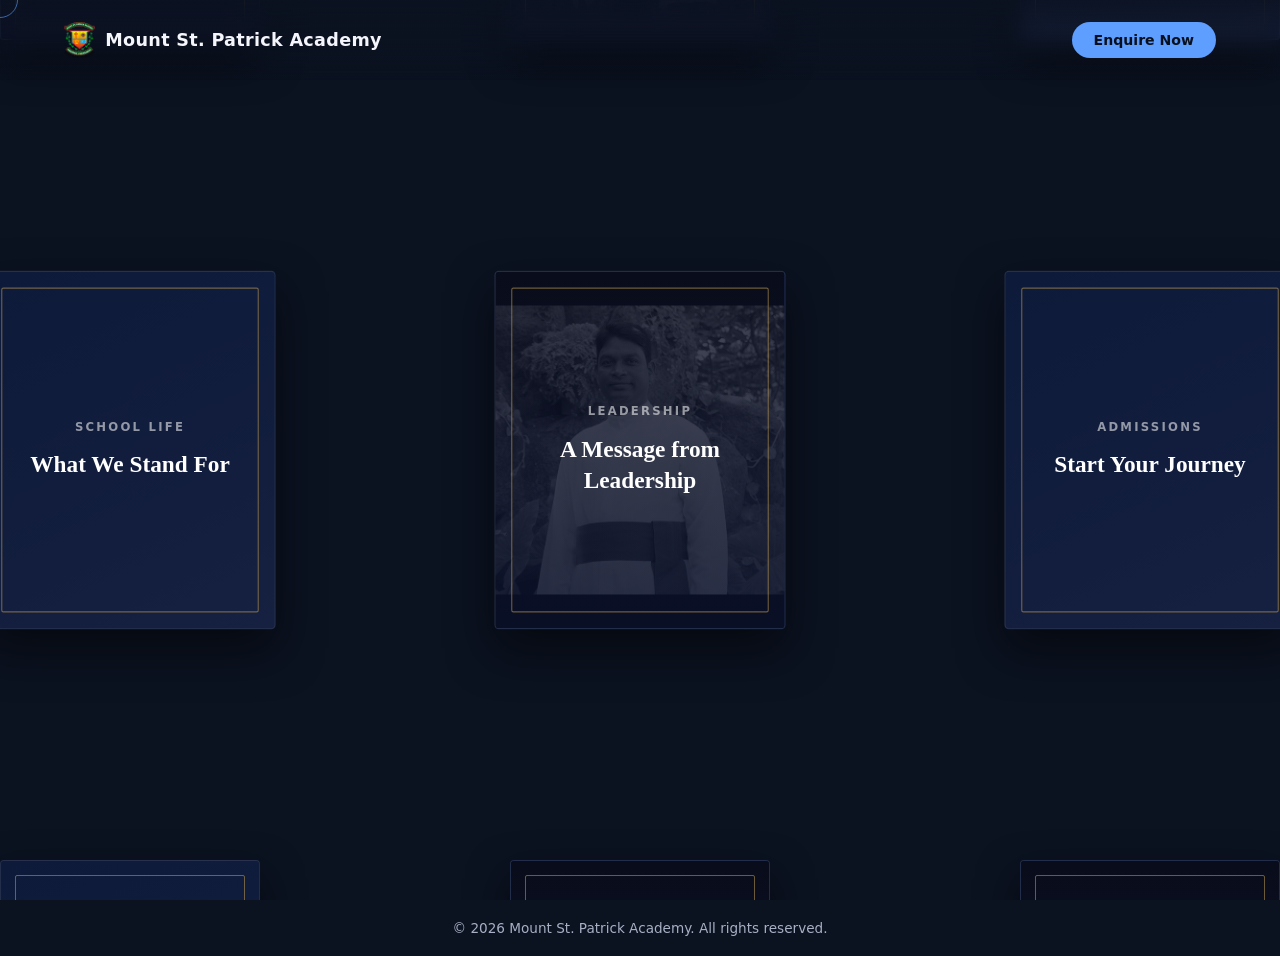
==== index.html @ 899688bb "cursor from open source" ====
<!DOCTYPE html>
<html lang="en">
<head>
<meta charset="UTF-8">
<meta name="viewport" content="width=device-width, initial-scale=1, viewport-fit=cover">
<title>Mount St. Patrick Academy</title>
<style>
  :root{
    --bg:#0b1220;
    --bg-2:#0f1830;
    --accent:#5e9eff;
    --accent-2:#8b7bff;
    --text:#f4f6fb;
    --muted:#a7b0c4;
    --card:#101a33;
  }
  *{box-sizing:border-box; margin:0; padding:0;}
  html{scroll-behavior:smooth;}
  body{
    background:var(--bg);
    color:var(--text);
    font-family:'Segoe UI',system-ui,-apple-system,sans-serif;
    overflow-x:hidden;
    cursor:none;
  }
  a{color:inherit; text-decoration:none;}

  /* ---------- custom cursor ---------- */
  .cursor-dot, .cursor-ring{
    position:fixed; top:0; left:0; pointer-events:none; z-index:9999;
    border-radius:50%; transform:translate(-50%,-50%);
  }
  
  .cursor-ring{
    width:36px; height:36px; border:1.5px solid rgba(94,158,255,.6);
    transition:width .2s ease,height .2s ease,transform .15s ease, border-color .2s ease;
  }
  .cursor-ring.hover{width:64px; height:64px; border-color:var(--accent-2); background:rgba(139,123,255,.08);}
  @media (hover:none){ .cursor-dot,.cursor-ring{display:none;} body{cursor:auto;} }

  /* ---------- nav ---------- */
  header{
    position:fixed; top:0; left:0; right:0; z-index:100;
    display:flex; align-items:center; justify-content:space-between;
    padding:22px 5%; backdrop-filter:blur(10px);
    background:linear-gradient(to bottom, rgba(11,18,32,.85), transparent);
    transition:padding .3s ease, background .3s ease;
  }
  header.scrolled{ padding:12px 5%; background:rgba(11,18,32,.9); }
  .logo{display:flex; align-items:center; gap:10px; font-weight:700; font-size:1.1rem; letter-spacing:.3px;}
  .logo img{height:36px;}
  nav ul{display:flex; gap:34px; list-style:none;}
  nav a{font-size:.92rem; color:var(--muted); position:relative; padding:4px 0;}
  nav a::after{
    content:''; position:absolute; left:0; bottom:-2px; height:1px; width:0;
    background:var(--accent); transition:width .3s ease;
  }
  nav a:hover{color:var(--text);}
  nav a:hover::after{width:100%;}
  .nav-cta{
    background:var(--accent); color:#08101f; padding:10px 22px; border-radius:999px;
    font-weight:600; font-size:.88rem; transition:transform .25s ease, box-shadow .25s ease;
  }
  .nav-cta:hover{ transform:translateY(-2px); box-shadow:0 8px 24px rgba(94,158,255,.35);}

  /* ---------- flat card playground ---------- */
  .globe-stage{
    position:relative; width:100vw; height:100vh;
    cursor:none; -webkit-user-select:none; user-select:none;
    background:var(--bg); overflow:hidden;
  }
  .playground{
    position:absolute; top:50%; left:50%; will-change:transform;
    transform:translate(-50%,-50%) scale(1);
    transition:transform .4s cubic-bezier(.2,.8,.2,1);
  }
  .playground.zoomed{
    transition:transform .35s cubic-bezier(.2,.8,.2,1);
  }
  .playground.panning{
    transition:none;
  }

  /* ---- Westbourne-style cards ---- */
  .pg-card{
    position:absolute; width:260px; height:320px; border-radius:4px; overflow:hidden;
    background:#0f1b3a;
    border:1px solid rgba(255,255,255,.08);
    box-shadow:0 18px 40px rgba(0,0,0,.5);
    transition:transform .35s cubic-bezier(.2,.8,.2,1), box-shadow .35s ease;
    display:flex; flex-direction:column; justify-content:center; align-items:center;
    text-align:center; padding:28px;
    box-sizing:border-box;
  }
  /* gold inset border on all cards — the Westbourne signature */
  .pg-card::before{
    content:''; position:absolute; inset:14px;
    border:1px solid rgba(191,155,80,.55); border-radius:2px;
    pointer-events:none; z-index:2;
    transition:border-color .35s ease;
  }
  .pg-card:hover{
    transform:translateY(-6px) scale(1.025);
    box-shadow:0 32px 64px rgba(0,0,0,.65); z-index:5;
  }
  .pg-card:hover::before{ border-color:rgba(191,155,80,.9); }
  /* image cards: image fills the card, dark overlay keeps text legible */
  .pg-card img{
    position:absolute; inset:0; width:100%; height:100%; object-fit:contain;
    background:#0a1226;
    filter:grayscale(1) brightness(.45); transition:transform .5s ease, filter .35s ease;
    z-index:0;
  }
  .pg-card:hover img{ transform:scale(1.06); filter:grayscale(0) brightness(.55); }
  /* gradient scrim on image cards */
  .pg-card::after{
    content:''; position:absolute; inset:0; z-index:1;
    background:linear-gradient(180deg, rgba(10,18,50,.45) 0%, rgba(10,18,50,.7) 100%);
  }
  /* tinted (no-image) cards get a richer navy gradient */
  .pg-card.tinted{
    background:linear-gradient(155deg, #0d1a3a 0%, #162040 100%);
  }
  .pg-card.tinted::after{ background:none; }

  .drag-cursor .icon-point{ display:none; }
  .drag-cursor.pointing .icon-move{ display:none; }
  .drag-cursor.pointing .icon-point{ display:block; }
  .drag-cursor.pointing .icon-move{ display:none; }
  .drag-cursor.pointing .icon-point{ display:block; }

  /* card body: tag on top, title centred — exact Westbourne layout */
  .pg-body{
    position:relative; z-index:3;
    display:flex; flex-direction:column; align-items:center; gap:14px;
  }
  .pg-tag{
    display:block; font-size:.65rem; letter-spacing:2px; text-transform:uppercase;
    color:rgba(255,255,255,.55); font-weight:600;
  }
  .pg-title{
    font-size:1.3rem; font-weight:700; line-height:1.35;
    font-family:Georgia,'Times New Roman',serif;
    color:#fff;
  }

  /* ---- Westbourne-style drag cursor: larger white circle, clean 4-way arrow ---- */
  .drag-cursor{
    position:fixed; top:0; left:0; width:54px; height:54px; border-radius:50%;
    background:rgba(255,255,255,.97); color:#0b1220;
    display:flex; align-items:center; justify-content:center;
    pointer-events:none; z-index:9998;
    transform:translate(-50%,-50%) scale(0);
    transition:transform .28s cubic-bezier(.34,1.56,.64,1);
    box-shadow:0 4px 18px rgba(0,0,0,.4);
  }
  .drag-cursor.active{ transform:translate(-50%,-50%) scale(1); }
  .drag-cursor.grabbing{ transform:translate(-50%,-50%) scale(.84); }
  .drag-cursor svg{ width:22px; height:22px; }

  /* ---------- card detail modal (opens on card click) ---------- */
  .card-modal-overlay{
    position:fixed; inset:0; z-index:9997; background:rgba(5,9,20,.7);
    display:flex; align-items:center; justify-content:center; padding:40px;
    opacity:0; pointer-events:none; transition:opacity .3s ease;
  }
  .card-modal-overlay.open{ opacity:1; pointer-events:auto; }
  .card-modal{
    background:#f3f5f9; color:#0b1220; max-width:640px; width:100%; max-height:82vh;
    overflow-y:auto; border-radius:18px; position:relative; padding:64px 48px 56px;
    text-align:center; transform:translateY(24px) scale(.97); transition:transform .35s cubic-bezier(.2,.8,.2,1);
  }
  .card-modal-overlay.open .card-modal{ transform:translateY(0) scale(1); }
  .card-modal-close{
    position:absolute; top:18px; left:50%; transform:translateX(-50%);
    width:36px; height:36px; border-radius:50%; background:rgba(11,18,32,.08);
    display:flex; align-items:center; justify-content:center; cursor:pointer; border:none;
    font-size:1.1rem; color:#0b1220;
  }
  .card-modal-close:hover{ background:rgba(11,18,32,.16); }
  .card-modal .tag{ color:var(--accent); font-weight:700; letter-spacing:1px; text-transform:uppercase; font-size:.78rem; }
  .card-modal h2{ font-size:clamp(1.7rem,3.5vw,2.4rem); margin:14px 0 22px; font-weight:700; }
    .card-modal img{ width:100%; max-height:280px; object-fit:contain; background:#e9ebf1; border-radius:12px; margin-bottom:22px; }
  .card-modal p{ color:#3c465c; line-height:1.6; font-size:1rem; }

  footer{
    position:relative; z-index:20;
    padding:20px 5%; text-align:center; color:var(--muted); font-size:.85rem;
  }

  @media (max-width:900px){
    nav ul{display:none;}
    .card-modal{ padding:56px 24px 40px; }
  }
</style>

</head>
<body>

  
  <div class="cursor-ring" id="cursorRing"></div>

  <header id="header">
    <div class="logo">
      <img src="images/logo.png" alt="logo">
      <span>Mount St. Patrick Academy</span>
    </div>
    <a href="working-hours.html" class="nav-cta" data-hover>Enquire Now</a>
  </header>

  <div class="globe-stage" id="globeStage">
    <div class="playground" id="playground"></div>
  </div>

    <div class="drag-cursor" id="dragCursor">
    <svg class="icon-move" viewBox="0 0 24 24" fill="currentColor" xmlns="http://www.w3.org/2000/svg">
      <path d="M12 2l-3 3h2v4H7V7l-3 3 3 3v-2h4v4H9l3 3 3-3h-2v-4h4v2l3-3-3-3v2h-4V5h2z"/>
    </svg>
    <svg class="icon-point" viewBox="0 0 24 24" fill="none" stroke="currentColor" stroke-width="2" stroke-linecap="round" stroke-linejoin="round" xmlns="http://www.w3.org/2000/svg">
      <path d="M22 14a8 8 0 0 1-8 8"/>
      <path d="M18 11v-1a2 2 0 0 0-2-2a2 2 0 0 0-2 2"/>
      <path d="M14 10V9a2 2 0 0 0-2-2a2 2 0 0 0-2 2v1"/>
      <path d="M10 9.5V4a2 2 0 0 0-2-2a2 2 0 0 0-2 2v10"/>
      <path d="M18 11a2 2 0 1 1 4 0v3a8 8 0 0 1-8 8h-2c-2.8 0-4.5-.86-5.99-2.34l-3.6-3.6a2 2 0 0 1 2.83-2.82L7 15"/>
    </svg>
  </div>

  <div class="card-modal-overlay" id="cardModalOverlay">
    <div class="card-modal">
      <button class="card-modal-close" id="cardModalClose">&#10005;</button>
      <span class="tag" id="modalTag"></span>
      <h2 id="modalTitle"></h2>
      <img id="modalImg" src="" alt="" style="display:none;">
      <p id="modalDesc"></p>
    </div>
  </div>

  <footer>
    &copy; 2026 Mount St. Patrick Academy. All rights reserved.
  </footer>

<script>
  // ---- force scroll to top on load (avoid browser scroll-restoration offsetting the fixed stage) ----
  if ('scrollRestoration' in history) history.scrollRestoration = 'manual';
  window.scrollTo(0, 0);

  // ---- custom cursor ----
  
  const ring = document.getElementById('cursorRing');
  let mx=0,my=0, rx=0, ry=0;
  window.addEventListener('mousemove', e=>{
    mx=e.clientX; my=e.clientY;
    
  });
  function animateRing(){
    rx += (mx-rx)*0.15;
    ry += (my-ry)*0.15;
    ring.style.transform = `translate(${rx}px, ${ry}px) translate(-50%,-50%)`;
    requestAnimationFrame(animateRing);
  }
  animateRing();
  document.querySelectorAll('[data-hover]').forEach(el=>{
    el.addEventListener('mouseenter', ()=>ring.classList.add('hover'));
    el.addEventListener('mouseleave', ()=>ring.classList.remove('hover'));
  });

  // ---- header shrink on scroll ----
  const header = document.getElementById('header');
  window.addEventListener('scroll', ()=>{
    header.classList.toggle('scrolled', window.scrollY > 40);
  });

  // ---- flat card playground: plain DOM/CSS, cards scattered on a pannable plane, drag to explore ----
  (function initPlayground(){
    const stage = document.getElementById('globeStage');
    const playground = document.getElementById('playground');
    const dragCursor = document.getElementById('dragCursor');

    // NOTE: order matters here — cards fill the grid left-to-right, top-to-bottom,
    // and the 3 featured cards are placed at flattened positions 8, 9, 10 (row 1,
    // cols 2-4 of the 6-col grid) so they land in the centre cell of the rectangle,
    // which is what's on screen by default when the page loads (pan starts at 0,0).
    const CARD_DATA = [
      {img:'images/Class-Rooms.jpg', tag:'Learning Spaces', title:'Modern Classrooms', desc:'Bright, tech-enabled rooms designed for collaborative and focused learning, built to support every stage of a student\u2019s growth.'},
      {img:'images/Computer-Lab.jpg', tag:'Technology', title:'Computer Labs', desc:'Hands-on digital literacy from coding basics to advanced applications, in fully equipped modern labs.'},
      {img:'images/Library.jpg', tag:'Resources', title:'Library & Research', desc:'A quiet, resource-rich space that fuels independent thinking and a lifelong love of reading.'},
      {img:'images/Investiture-Ceremony.jpg', tag:'Tradition', title:'Investiture Ceremony', desc:'Recognising student leaders who carry our values forward into every corner of school life.'},
      {tag:'School Life', title:'Co-curricular Programs', tinted:true, desc:'From debate to robotics to the arts, our co-curricular programs help students discover new passions.'},
      {img:'images/Sports-Facilities.jpg', tag:'Athletics', title:'Sports Facilities', desc:'Purpose-built courts and grounds supporting a full calendar of inter-house and inter-school competition.'},
      {img:'images/Inter-House-Dance.jpg', tag:'Culture', title:'Inter-House Dance', desc:'Where creativity and house spirit take centre stage in one of our most anticipated events of the year.'},
      {img:'images/Independance-Day.jpg', tag:'Community', title:'Red Day', desc:'Instilling pride and civic awareness from an early age through school-wide celebrations.'},
      {tag:'School Life', title:'What We Stand For', tinted:true, desc:'Curiosity, character and community sit at the heart of everything we do, guiding students to become confident, capable people.', featured:true},
      {img:'images/Bro.-rajesh.jpg', tag:'Leadership', title:'A Message from Leadership', desc:'Guided by a leadership team dedicated to nurturing every student\u2019s potential.', featured:true},
      {tag:'Admissions', title:'Start Your Journey', tinted:true, desc:'Enrolments for 2026\u201327 are now open. Book a campus tour and see Mount St. Patrick Academy for yourself.', featured:true},
      {img:'images/Red-Colour-Day.jpg', tag:'Traditions', title:'Yoga Day', desc:'A vibrant, school-wide celebration of house pride, colour and community spirit.'},
      {img:'images/Online-Portal.jpg', tag:'Parents', title:'Online Portal', desc:'Parents can track attendance, results and school updates in one convenient, secure portal.'},
      {img:'images/Other-Facilities.jpg', tag:'Campus', title:'Other Facilities', desc:'From the auditorium to the science wing, our campus is built to support every kind of learner.'},
      {tag:'School Life', title:'Senior School', tinted:true, desc:'Senior years focused on real-world readiness, university pathways and independent thinking.'},
      {img:'images/Online-Registration-Form.jpg', tag:'Admissions', title:'Registration', desc:'A simple, guided online registration process to help new families get started quickly.'},
      {img:'images/Online-Fee-Payment.jpg', tag:'Parents', title:'Fee Payment', desc:'Secure, convenient online fee payment with full statements and history available anytime.'},
      {img:'images/Slide1.jpg', tag:'Campus Life', title:'A Day at MSPA', desc:'A glimpse into the everyday rhythm of learning, activity and community on campus.'},
      {img:'images/Slide2.jpg', tag:'Campus Life', title:'Building Confidence', desc:'Every student is encouraged to speak up, take part and lead in their own way.'},
      {img:'images/Slide3.jpg', tag:'Campus Life', title:'Learning Together', desc:'Collaborative projects and peer learning are woven throughout our curriculum.'},
      {img:'images/Slide4.jpg', tag:'Campus Life', title:'Campus Spirit', desc:'Our community shows up for every match, performance and milestone.'},
      {tag:'Academics', title:'Programs Built Around Real Thinking', tinted:true, desc:'From early learning to senior years, every stage is designed to stretch curiosity and build confidence.'},
      {tag:'Facilities', title:'A Campus Built for Every Student', tinted:true, desc:'1200+ students, 60+ educators and 15 dedicated facilities, all on one purpose-built campus.'},
      {tag:'Visit Us', title:'Plan Your Visit', tinted:true, desc:'Schedule a campus tour and meet our faculty in person \u2014 we\u2019d love to show you around.'},
    ];

    const CARD_W = 260, CARD_H = 320;

    // ============================================
    // GAP — the ONLY variable you need to change.
    // This is the space (px) between any two
    // adjacent cards, on every side, uniformly.
    // ============================================
    const GAP = 250;

    // ---- perfect rectangle grid: cols x rows exactly fits every card, no holes ----
    const cols = 6;
    const rows = Math.ceil(CARD_DATA.length / cols); // 24 cards / 6 cols = 4 rows exactly

    const cellW = CARD_W + GAP, cellH = CARD_H + GAP;
    const gridW = cols * cellW - GAP;   // rectangle width (cards + inner gaps only)
    const gridH = rows * cellH - GAP;   // rectangle height

    // plane sized to the grid rectangle plus a margin so panning has room to breathe
    const PLANE_MARGIN = 260;
    const PLANE_W = gridW + PLANE_MARGIN*2;
    const PLANE_H = gridH + PLANE_MARGIN*2;
    playground.style.width = PLANE_W + 'px';
    playground.style.height = PLANE_H + 'px';

    const gridOriginX = (PLANE_W - gridW)/2;
    const gridOriginY = (PLANE_H - gridH)/2;

    // featured cards are slightly larger but stay put in their own grid cell —
    // in sync with the rectangle rather than floating outside it
    const FEATURED_SCALE = 1.12;

    CARD_DATA.forEach((data, i) => {
      const col = i % cols;
      const row = Math.floor(i / cols);
      const x = gridOriginX + col*cellW;
      const y = gridOriginY + row*cellH;

      const card = document.createElement('div');
      card.className = 'pg-card' + (data.tinted ? ' tinted' : '');
      card.style.left = x + 'px';
      card.style.top = y + 'px';
      if(data.featured){
        card.style.zIndex = 8;
        card.style.transform = `scale(${FEATURED_SCALE})`;
      }
      card.tabIndex = 0;
      card.setAttribute('role', 'button');
      card.setAttribute('aria-label', data.title);

      if(data.img){
        const img = document.createElement('img');
        img.src = data.img; img.alt = data.title; img.loading = 'lazy';
        card.appendChild(img);
      }
      const body = document.createElement('div');
      body.className = 'pg-body';
      body.innerHTML = `<span class="pg-tag">${data.tag}</span><span class="pg-title">${data.title}</span>`;
      card.appendChild(body);
      card.addEventListener('mouseenter', ()=>dragCursor.classList.add('pointing'));
      card.addEventListener('mouseleave', ()=>dragCursor.classList.remove('pointing'));

      card.addEventListener('click', () => { if(!wasDragged) openCardModal(data); });
      playground.appendChild(card);
    });

    // ---- drag to pan the playground + inertia ----
    let isDown=false, lastX=0, lastY=0, velX=0, velY=0;
    let dragDist=0, wasDragged=false;
    let panX=-255, panY=285;
    const PAN_MARGIN = 260; // how far past the edge you can pan before clamping

    // ---- zoom-out while dragging ----
    const ZOOM_OUT_SCALE = 0.9;
    let zoomedOut = false;

    function applyPan(){
      const scale = zoomedOut ? ZOOM_OUT_SCALE : 1;
      const maxX = PLANE_W/2 - PAN_MARGIN, maxY = PLANE_H/2 - PAN_MARGIN;
      panX = Math.max(-maxX, Math.min(maxX, panX));
      panY = Math.max(-maxY, Math.min(maxY, panY));
      playground.style.transform = `translate(-50%,-50%) translate(${panX}px, ${panY}px) scale(${scale})`;
    }
    function enterZoomOut(){
      if(zoomedOut) return;
      zoomedOut = true;
      playground.classList.add('zoomed');
      playground.classList.remove('panning');
      applyPan();
    }
    function exitZoomOut(){
      if(!zoomedOut) return;
      zoomedOut = false;
      playground.classList.add('zoomed');
      playground.classList.remove('panning');
      applyPan();
    }
    function onDown(x,y){
      isDown = true; lastX=x; lastY=y; velX=0; velY=0;
      dragDist=0; wasDragged=false;
      dragCursor.classList.add('grabbing');
      enterZoomOut();
    }
    function onMove(x,y){
      dragCursor.style.transform = `translate(${x}px, ${y}px) translate(-50%,-50%) scale(${isDown?0.88:1})`;
      if(!isDown) return;
      const dx = x-lastX, dy = y-lastY;
      dragDist += Math.abs(dx) + Math.abs(dy);
      if(dragDist > 6){
        wasDragged = true;
        playground.classList.add('panning');
      }
      panX += dx; panY += dy;
      applyPan();
      velX = dx; velY = dy;
      lastX=x; lastY=y;
    }
    function onUp(){
      isDown=false; dragCursor.classList.remove('grabbing');
      playground.classList.remove('panning');
      exitZoomOut();
    }

    stage.addEventListener('mouseenter', ()=>dragCursor.classList.add('active'));
    stage.addEventListener('mouseleave', ()=>{ dragCursor.classList.remove('active'); onUp(); });
    stage.addEventListener('mousedown', e=>onDown(e.clientX,e.clientY));
    window.addEventListener('mousemove', e=>onMove(e.clientX,e.clientY));
    window.addEventListener('mouseup', onUp);
    stage.addEventListener('touchstart', e=>{
      const t=e.touches[0];
      onDown(t.clientX,t.clientY);
    }, {passive:true});
    stage.addEventListener('touchmove', e=>{const t=e.touches[0]; onMove(t.clientX,t.clientY);}, {passive:true});
    stage.addEventListener('touchend', onUp);

    // ---- click a card -> open floating detail modal ----
    const modalOverlay = document.getElementById('cardModalOverlay');
    const modalTag = document.getElementById('modalTag');
    const modalTitle = document.getElementById('modalTitle');
    const modalImg = document.getElementById('modalImg');
    const modalDesc = document.getElementById('modalDesc');

    function openCardModal(data){
      modalTag.textContent = data.tag || '';
      modalTitle.textContent = data.title || '';
      if(data.img){ modalImg.src = data.img; modalImg.style.display = 'block'; }
      else { modalImg.style.display = 'none'; }
      modalDesc.textContent = data.desc || '';
      modalOverlay.classList.add('open');
    }
    function closeCardModal(){ modalOverlay.classList.remove('open'); }
    document.getElementById('cardModalClose').addEventListener('click', closeCardModal);
    modalOverlay.addEventListener('click', e=>{ if(e.target === modalOverlay) closeCardModal(); });
    window.addEventListener('keydown', e=>{ if(e.key === 'Escape') closeCardModal(); });

    // ---- inertia loop ----
    function animate(){
      requestAnimationFrame(animate);
      if(!isDown && !zoomedOut && (Math.abs(velX) > 0.05 || Math.abs(velY) > 0.05)){
        velX *= 0.94; velY *= 0.94;
        panX += velX; panY += velY;
        applyPan();
      }
    }
    playground.classList.add('panning');
    applyPan();
    requestAnimationFrame(()=>playground.classList.remove('panning'));
    animate();
  })();

</script>
</body>
</html>
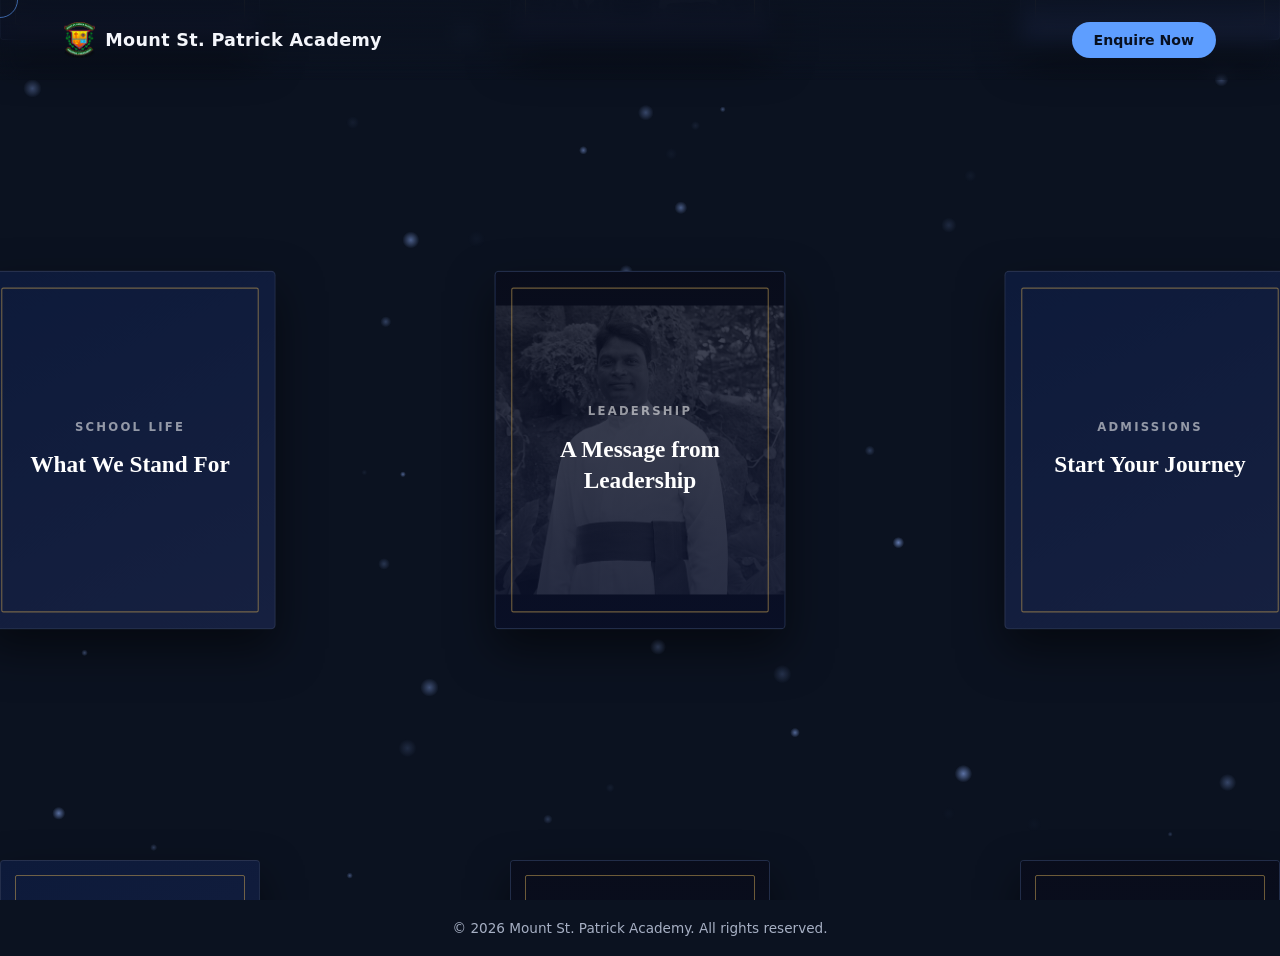
==== commit d903fee6: "add small glowing particles" ====
--- a/index.html
+++ b/index.html
@@ -68,7 +68,12 @@
     position:relative; width:100vw; height:100vh;
     cursor:none; -webkit-user-select:none; user-select:none;
     background:var(--bg); overflow:hidden;
-  }
+    <div class="globe-stage" id="globeStage">
+    <canvas id="particles"></canvas>
+    <div class="playground" id="playground"></div>
+   </div>
+  }
+
   .playground{
     position:absolute; top:50%; left:50%; will-change:transform;
     transform:translate(-50%,-50%) scale(1);
@@ -128,6 +133,8 @@
   .drag-cursor.pointing .icon-point{ display:block; }
   .drag-cursor.pointing .icon-move{ display:none; }
   .drag-cursor.pointing .icon-point{ display:block; }
+  #particles{ position:absolute; inset:0; z-index:0; pointer-events:none; }
+  .playground{ z-index:1; }
 
   /* card body: tag on top, title centred — exact Westbourne layout */
   .pg-body{
@@ -209,6 +216,7 @@
   </header>
 
   <div class="globe-stage" id="globeStage">
+    <canvas id="particles"></canvas>
     <div class="playground" id="playground"></div>
   </div>
 
@@ -269,6 +277,51 @@
   window.addEventListener('scroll', ()=>{
     header.classList.toggle('scrolled', window.scrollY > 40);
   });
+
+  (function initParticles(){
+  const canvas = document.getElementById('particles');
+  const ctx = canvas.getContext('2d');
+  let w, h, particles;
+
+  function resize(){
+    w = canvas.width = window.innerWidth;
+    h = canvas.height = window.innerHeight;
+  }
+  window.addEventListener('resize', resize);
+  resize();
+
+  const COUNT = 60;
+  particles = Array.from({length:COUNT}, () => ({
+    x: Math.random()*w,
+    y: Math.random()*h,
+    r: Math.random()*1.8 + 0.6,
+    vx: (Math.random()-0.5)*0.15,
+    vy: (Math.random()-0.5)*0.15,
+    baseAlpha: Math.random()*0.5 + 0.3,
+    phase: Math.random()*Math.PI*2
+  }));
+
+  let t = 0;
+  function draw(){
+    t += 0.02;
+    ctx.clearRect(0,0,w,h);
+    particles.forEach(p=>{
+      p.x += p.vx; p.y += p.vy;
+      if(p.x < 0) p.x = w; if(p.x > w) p.x = 0;
+      if(p.y < 0) p.y = h; if(p.y > h) p.y = 0;
+      const alpha = p.baseAlpha * (0.5 + 0.5*Math.sin(t + p.phase));
+      ctx.beginPath();
+      const grad = ctx.createRadialGradient(p.x,p.y,0,p.x,p.y,p.r*4);
+      grad.addColorStop(0, `rgba(148,180,255,${alpha})`);
+      grad.addColorStop(1, `rgba(148,180,255,0)`);
+      ctx.fillStyle = grad;
+      ctx.arc(p.x,p.y,p.r*4,0,Math.PI*2);
+      ctx.fill();
+    });
+    requestAnimationFrame(draw);
+  }
+  draw();
+})();
 
   // ---- flat card playground: plain DOM/CSS, cards scattered on a pannable plane, drag to explore ----
   (function initPlayground(){
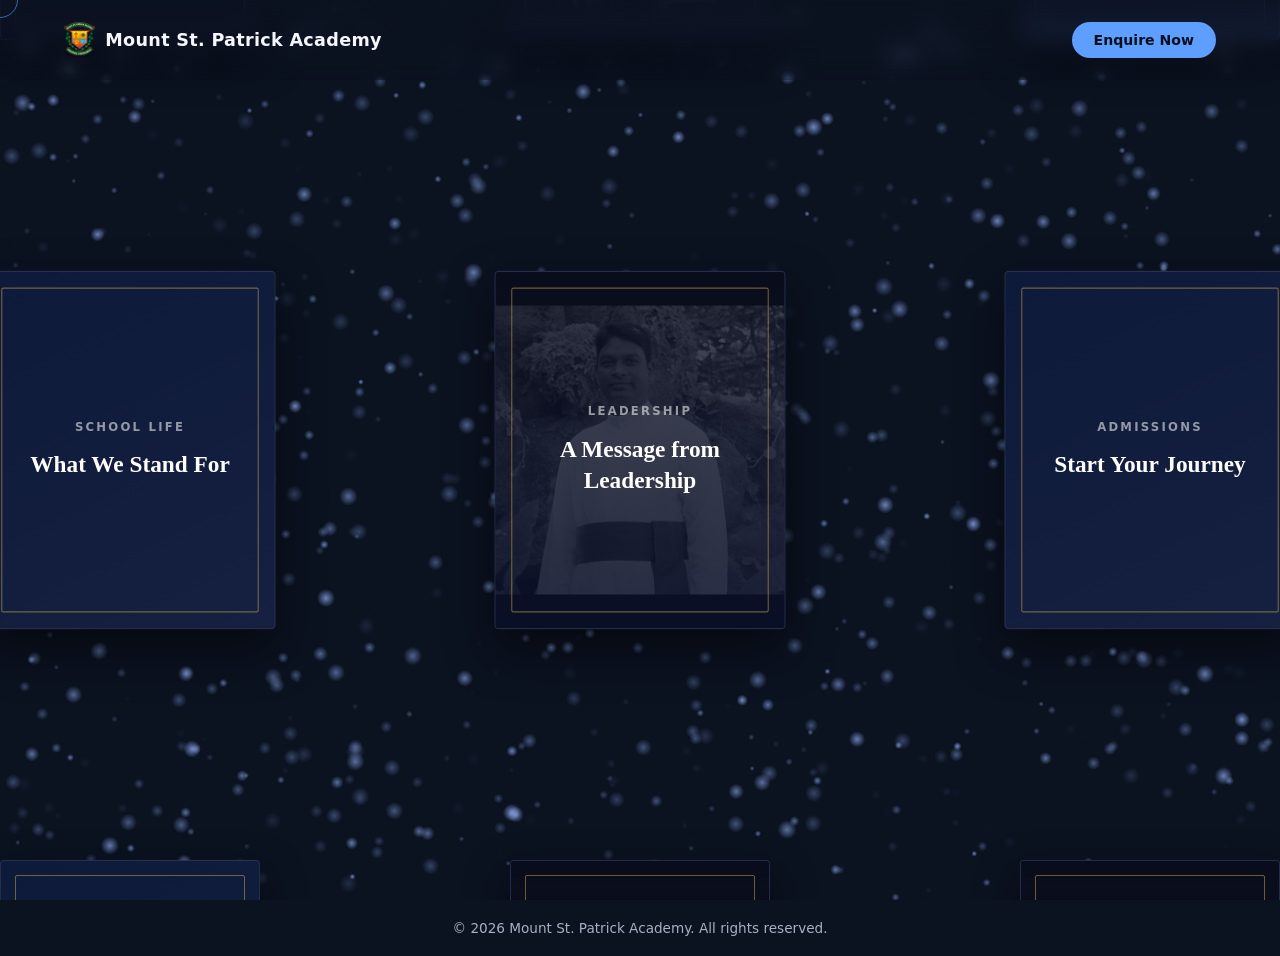
==== commit ce4cf56f: "increase particle count" ====
--- a/index.html
+++ b/index.html
@@ -290,7 +290,7 @@
   window.addEventListener('resize', resize);
   resize();
 
-  const COUNT = 60;
+  const COUNT = 1000;
   particles = Array.from({length:COUNT}, () => ({
     x: Math.random()*w,
     y: Math.random()*h,
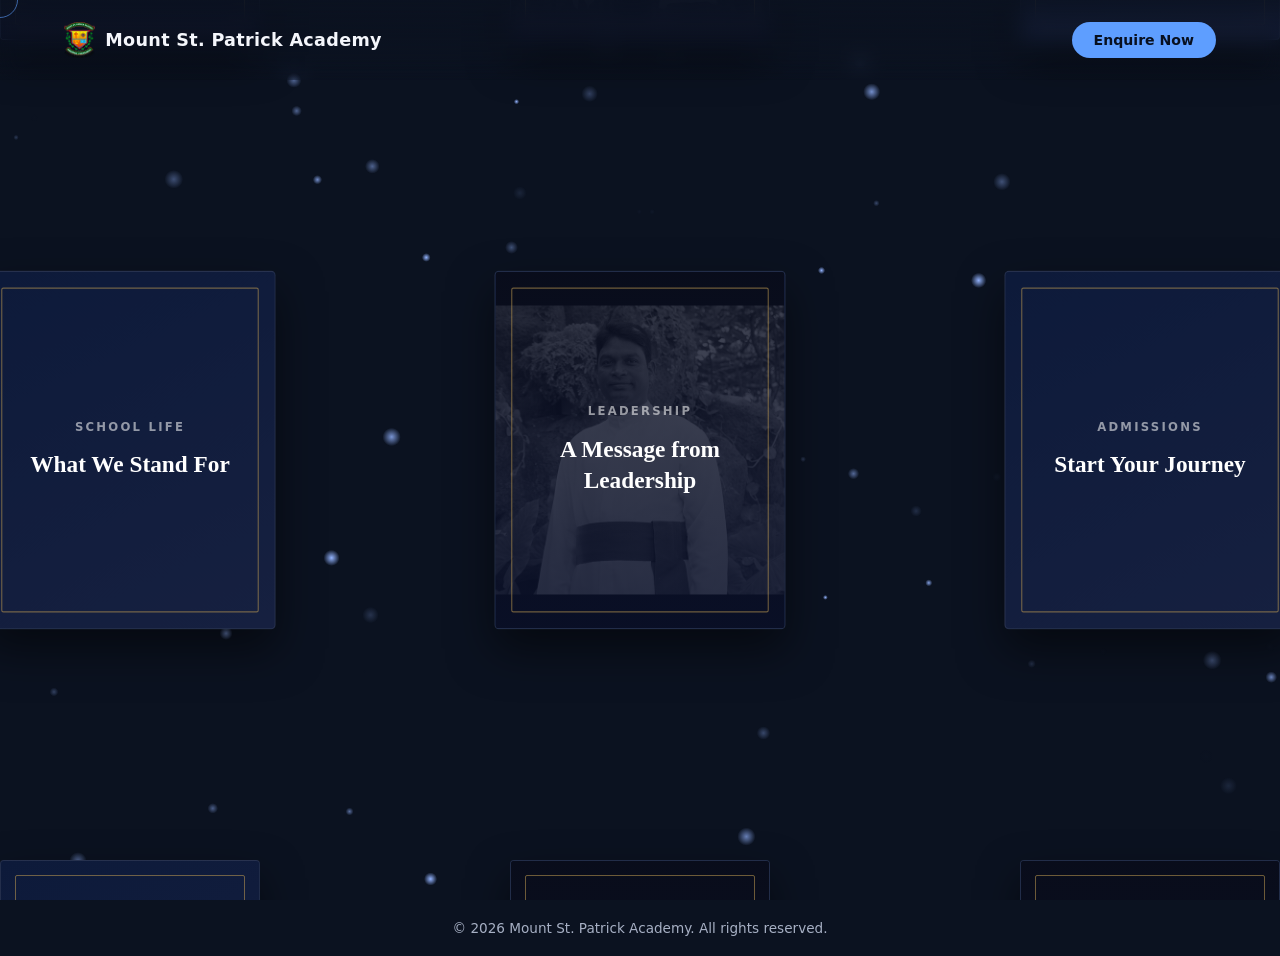
==== commit 0b5c26e9: "shiny" ====
--- a/index.html
+++ b/index.html
@@ -290,14 +290,14 @@
   window.addEventListener('resize', resize);
   resize();
 
-  const COUNT = 1000;
+  const COUNT = 80;
   particles = Array.from({length:COUNT}, () => ({
     x: Math.random()*w,
     y: Math.random()*h,
     r: Math.random()*1.8 + 0.6,
     vx: (Math.random()-0.5)*0.15,
     vy: (Math.random()-0.5)*0.15,
-    baseAlpha: Math.random()*0.5 + 0.3,
+    baseAlpha: Math.random()*0.8 + 0.5, //increase or decrease to make particle more shiny or dull
     phase: Math.random()*Math.PI*2
   }));
 
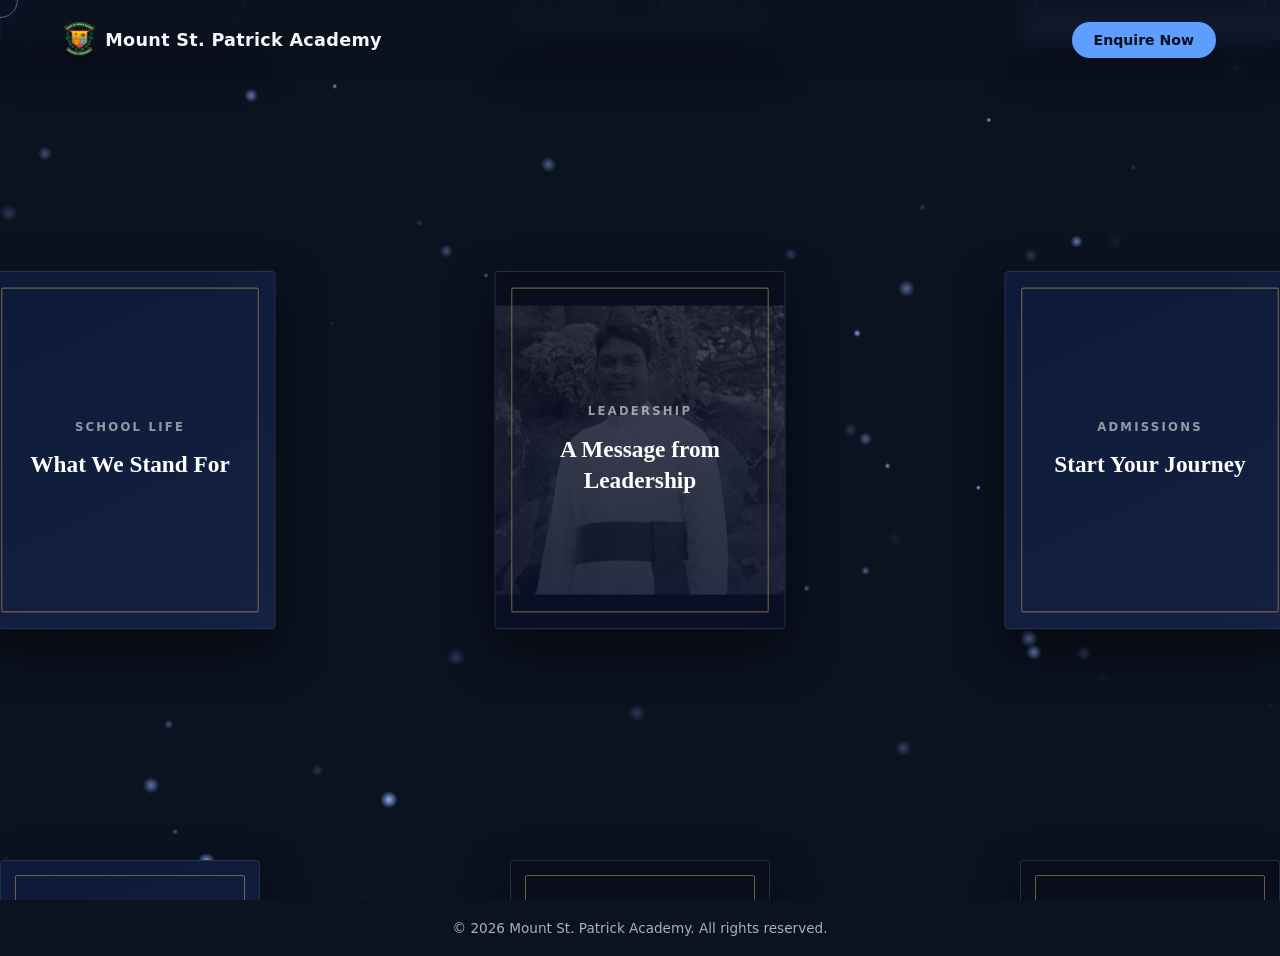
==== commit 4b3fa408: "comment edit" ====
--- a/index.html
+++ b/index.html
@@ -297,7 +297,7 @@
     r: Math.random()*1.8 + 0.6,
     vx: (Math.random()-0.5)*0.15,
     vy: (Math.random()-0.5)*0.15,
-    baseAlpha: Math.random()*0.8 + 0.5, //increase or decrease to make particle more shiny or dull
+    baseAlpha: Math.random()*0.8 + 0.5, //increase or decrease to make particle more shiny or dull (value between 0 and 1)
     phase: Math.random()*Math.PI*2
   }));
 
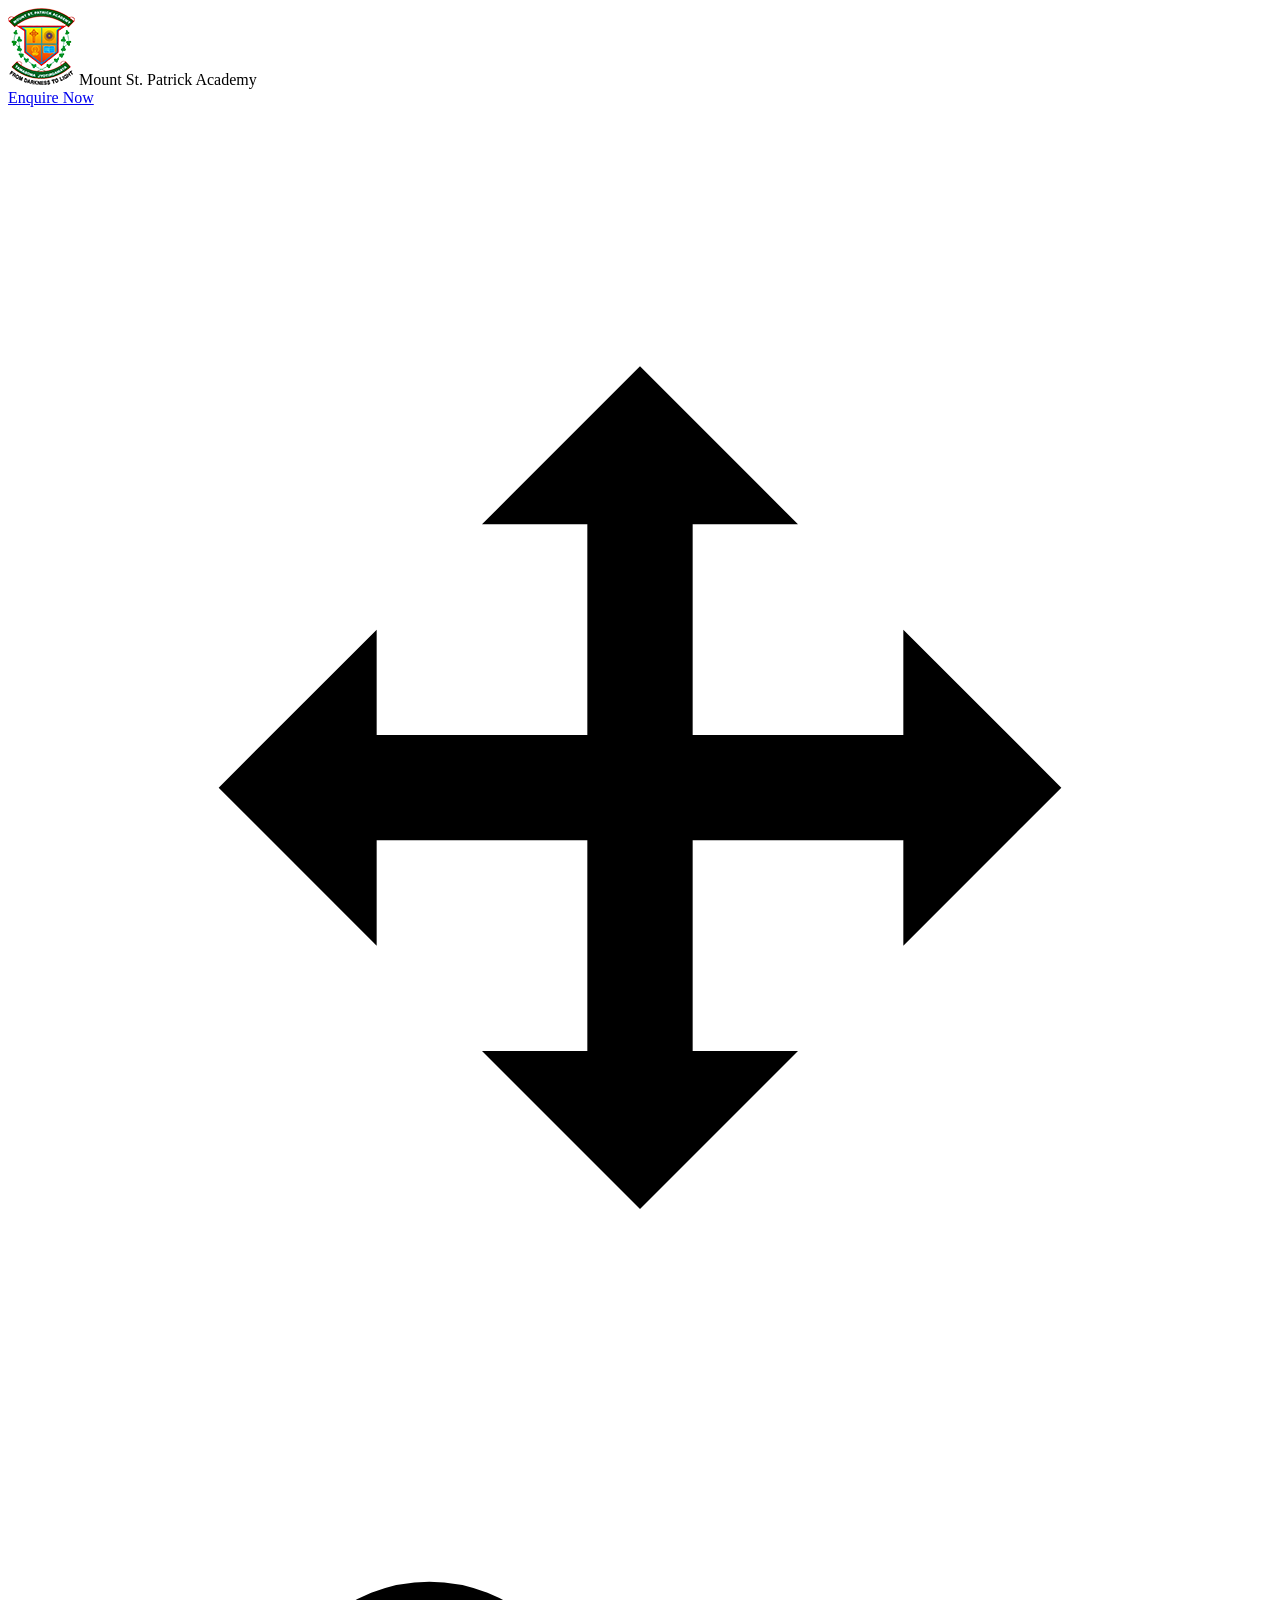
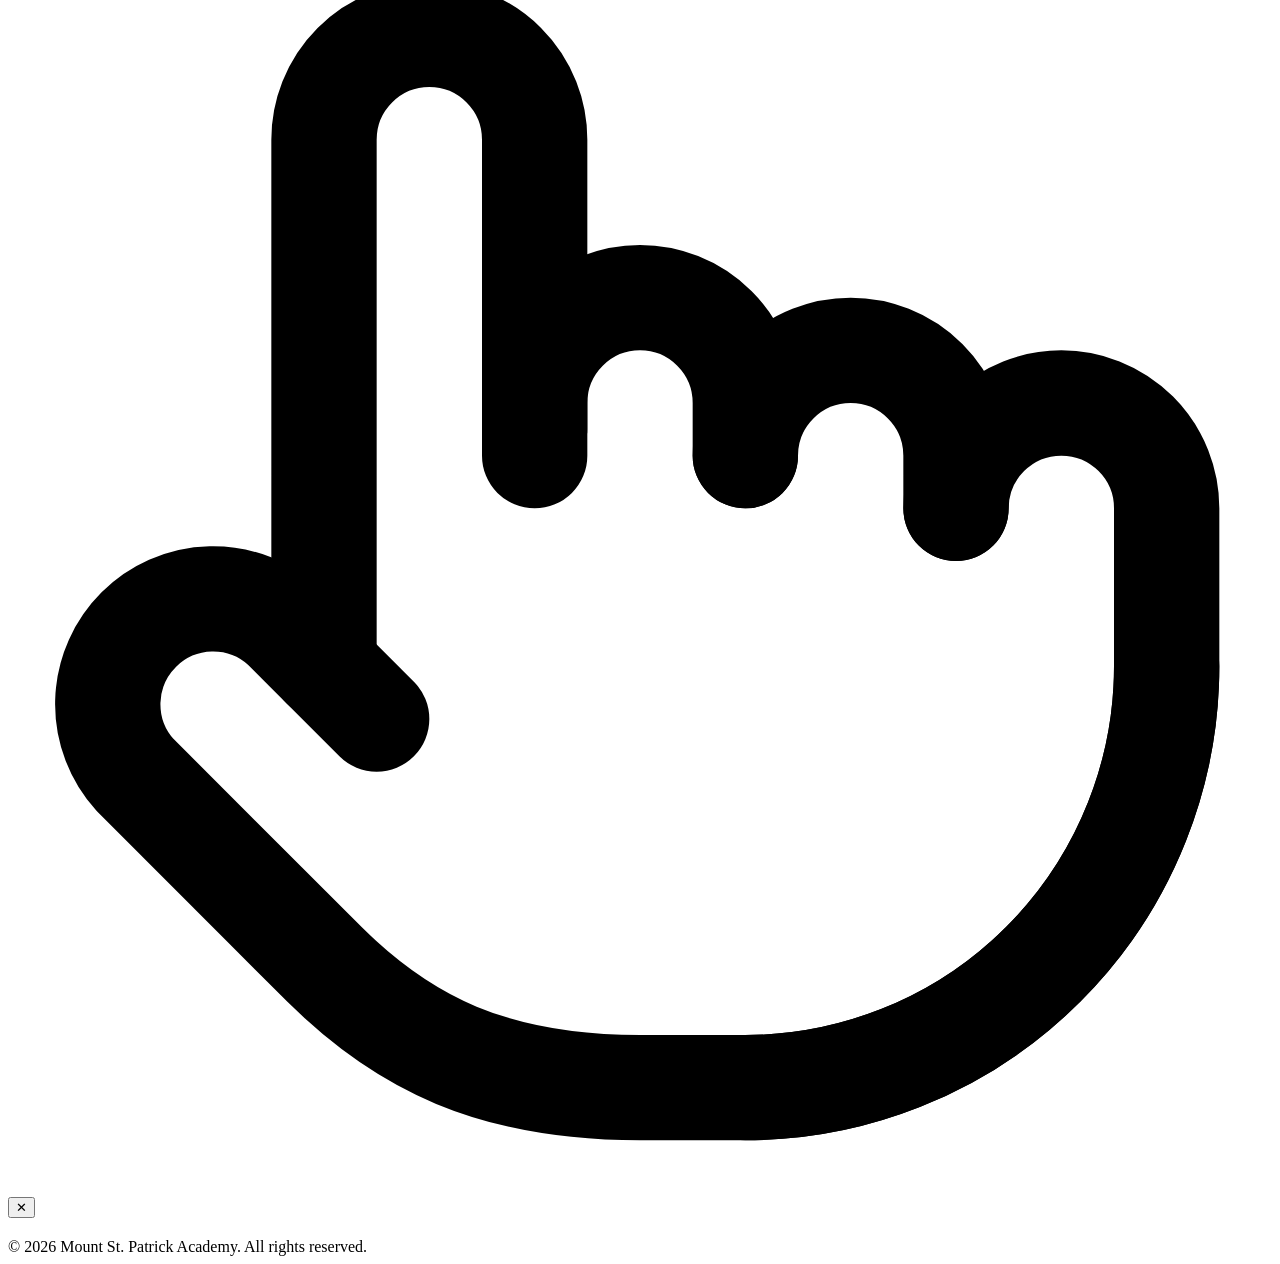
==== commit a0ef8c21: "trim html" ====
--- a/index.html
+++ b/index.html
@@ -4,202 +4,6 @@
 <meta charset="UTF-8">
 <meta name="viewport" content="width=device-width, initial-scale=1, viewport-fit=cover">
 <title>Mount St. Patrick Academy</title>
-<style>
-  :root{
-    --bg:#0b1220;
-    --bg-2:#0f1830;
-    --accent:#5e9eff;
-    --accent-2:#8b7bff;
-    --text:#f4f6fb;
-    --muted:#a7b0c4;
-    --card:#101a33;
-  }
-  *{box-sizing:border-box; margin:0; padding:0;}
-  html{scroll-behavior:smooth;}
-  body{
-    background:var(--bg);
-    color:var(--text);
-    font-family:'Segoe UI',system-ui,-apple-system,sans-serif;
-    overflow-x:hidden;
-    cursor:none;
-  }
-  a{color:inherit; text-decoration:none;}
-
-  /* ---------- custom cursor ---------- */
-  .cursor-dot, .cursor-ring{
-    position:fixed; top:0; left:0; pointer-events:none; z-index:9999;
-    border-radius:50%; transform:translate(-50%,-50%);
-  }
-  
-  .cursor-ring{
-    width:36px; height:36px; border:1.5px solid rgba(94,158,255,.6);
-    transition:width .2s ease,height .2s ease,transform .15s ease, border-color .2s ease;
-  }
-  .cursor-ring.hover{width:64px; height:64px; border-color:var(--accent-2); background:rgba(139,123,255,.08);}
-  @media (hover:none){ .cursor-dot,.cursor-ring{display:none;} body{cursor:auto;} }
-
-  /* ---------- nav ---------- */
-  header{
-    position:fixed; top:0; left:0; right:0; z-index:100;
-    display:flex; align-items:center; justify-content:space-between;
-    padding:22px 5%; backdrop-filter:blur(10px);
-    background:linear-gradient(to bottom, rgba(11,18,32,.85), transparent);
-    transition:padding .3s ease, background .3s ease;
-  }
-  header.scrolled{ padding:12px 5%; background:rgba(11,18,32,.9); }
-  .logo{display:flex; align-items:center; gap:10px; font-weight:700; font-size:1.1rem; letter-spacing:.3px;}
-  .logo img{height:36px;}
-  nav ul{display:flex; gap:34px; list-style:none;}
-  nav a{font-size:.92rem; color:var(--muted); position:relative; padding:4px 0;}
-  nav a::after{
-    content:''; position:absolute; left:0; bottom:-2px; height:1px; width:0;
-    background:var(--accent); transition:width .3s ease;
-  }
-  nav a:hover{color:var(--text);}
-  nav a:hover::after{width:100%;}
-  .nav-cta{
-    background:var(--accent); color:#08101f; padding:10px 22px; border-radius:999px;
-    font-weight:600; font-size:.88rem; transition:transform .25s ease, box-shadow .25s ease;
-  }
-  .nav-cta:hover{ transform:translateY(-2px); box-shadow:0 8px 24px rgba(94,158,255,.35);}
-
-  /* ---------- flat card playground ---------- */
-  .globe-stage{
-    position:relative; width:100vw; height:100vh;
-    cursor:none; -webkit-user-select:none; user-select:none;
-    background:var(--bg); overflow:hidden;
-    <div class="globe-stage" id="globeStage">
-    <canvas id="particles"></canvas>
-    <div class="playground" id="playground"></div>
-   </div>
-  }
-
-  .playground{
-    position:absolute; top:50%; left:50%; will-change:transform;
-    transform:translate(-50%,-50%) scale(1);
-    transition:transform .4s cubic-bezier(.2,.8,.2,1);
-  }
-  .playground.zoomed{
-    transition:transform .35s cubic-bezier(.2,.8,.2,1);
-  }
-  .playground.panning{
-    transition:none;
-  }
-
-  /* ---- Westbourne-style cards ---- */
-  .pg-card{
-    position:absolute; width:260px; height:320px; border-radius:4px; overflow:hidden;
-    background:#0f1b3a;
-    border:1px solid rgba(255,255,255,.08);
-    box-shadow:0 18px 40px rgba(0,0,0,.5);
-    transition:transform .35s cubic-bezier(.2,.8,.2,1), box-shadow .35s ease;
-    display:flex; flex-direction:column; justify-content:center; align-items:center;
-    text-align:center; padding:28px;
-    box-sizing:border-box;
-  }
-  /* gold inset border on all cards — the Westbourne signature */
-  .pg-card::before{
-    content:''; position:absolute; inset:14px;
-    border:1px solid rgba(191,155,80,.55); border-radius:2px;
-    pointer-events:none; z-index:2;
-    transition:border-color .35s ease;
-  }
-  .pg-card:hover{
-    transform:translateY(-6px) scale(1.025);
-    box-shadow:0 32px 64px rgba(0,0,0,.65); z-index:5;
-  }
-  .pg-card:hover::before{ border-color:rgba(191,155,80,.9); }
-  /* image cards: image fills the card, dark overlay keeps text legible */
-  .pg-card img{
-    position:absolute; inset:0; width:100%; height:100%; object-fit:contain;
-    background:#0a1226;
-    filter:grayscale(1) brightness(.45); transition:transform .5s ease, filter .35s ease;
-    z-index:0;
-  }
-  .pg-card:hover img{ transform:scale(1.06); filter:grayscale(0) brightness(.55); }
-  /* gradient scrim on image cards */
-  .pg-card::after{
-    content:''; position:absolute; inset:0; z-index:1;
-    background:linear-gradient(180deg, rgba(10,18,50,.45) 0%, rgba(10,18,50,.7) 100%);
-  }
-  /* tinted (no-image) cards get a richer navy gradient */
-  .pg-card.tinted{
-    background:linear-gradient(155deg, #0d1a3a 0%, #162040 100%);
-  }
-  .pg-card.tinted::after{ background:none; }
-
-  .drag-cursor .icon-point{ display:none; }
-  .drag-cursor.pointing .icon-move{ display:none; }
-  .drag-cursor.pointing .icon-point{ display:block; }
-  .drag-cursor.pointing .icon-move{ display:none; }
-  .drag-cursor.pointing .icon-point{ display:block; }
-  #particles{ position:absolute; inset:0; z-index:0; pointer-events:none; }
-  .playground{ z-index:1; }
-
-  /* card body: tag on top, title centred — exact Westbourne layout */
-  .pg-body{
-    position:relative; z-index:3;
-    display:flex; flex-direction:column; align-items:center; gap:14px;
-  }
-  .pg-tag{
-    display:block; font-size:.65rem; letter-spacing:2px; text-transform:uppercase;
-    color:rgba(255,255,255,.55); font-weight:600;
-  }
-  .pg-title{
-    font-size:1.3rem; font-weight:700; line-height:1.35;
-    font-family:Georgia,'Times New Roman',serif;
-    color:#fff;
-  }
-
-  /* ---- Westbourne-style drag cursor: larger white circle, clean 4-way arrow ---- */
-  .drag-cursor{
-    position:fixed; top:0; left:0; width:54px; height:54px; border-radius:50%;
-    background:rgba(255,255,255,.97); color:#0b1220;
-    display:flex; align-items:center; justify-content:center;
-    pointer-events:none; z-index:9998;
-    transform:translate(-50%,-50%) scale(0);
-    transition:transform .28s cubic-bezier(.34,1.56,.64,1);
-    box-shadow:0 4px 18px rgba(0,0,0,.4);
-  }
-  .drag-cursor.active{ transform:translate(-50%,-50%) scale(1); }
-  .drag-cursor.grabbing{ transform:translate(-50%,-50%) scale(.84); }
-  .drag-cursor svg{ width:22px; height:22px; }
-
-  /* ---------- card detail modal (opens on card click) ---------- */
-  .card-modal-overlay{
-    position:fixed; inset:0; z-index:9997; background:rgba(5,9,20,.7);
-    display:flex; align-items:center; justify-content:center; padding:40px;
-    opacity:0; pointer-events:none; transition:opacity .3s ease;
-  }
-  .card-modal-overlay.open{ opacity:1; pointer-events:auto; }
-  .card-modal{
-    background:#f3f5f9; color:#0b1220; max-width:640px; width:100%; max-height:82vh;
-    overflow-y:auto; border-radius:18px; position:relative; padding:64px 48px 56px;
-    text-align:center; transform:translateY(24px) scale(.97); transition:transform .35s cubic-bezier(.2,.8,.2,1);
-  }
-  .card-modal-overlay.open .card-modal{ transform:translateY(0) scale(1); }
-  .card-modal-close{
-    position:absolute; top:18px; left:50%; transform:translateX(-50%);
-    width:36px; height:36px; border-radius:50%; background:rgba(11,18,32,.08);
-    display:flex; align-items:center; justify-content:center; cursor:pointer; border:none;
-    font-size:1.1rem; color:#0b1220;
-  }
-  .card-modal-close:hover{ background:rgba(11,18,32,.16); }
-  .card-modal .tag{ color:var(--accent); font-weight:700; letter-spacing:1px; text-transform:uppercase; font-size:.78rem; }
-  .card-modal h2{ font-size:clamp(1.7rem,3.5vw,2.4rem); margin:14px 0 22px; font-weight:700; }
-    .card-modal img{ width:100%; max-height:280px; object-fit:contain; background:#e9ebf1; border-radius:12px; margin-bottom:22px; }
-  .card-modal p{ color:#3c465c; line-height:1.6; font-size:1rem; }
-
-  footer{
-    position:relative; z-index:20;
-    padding:20px 5%; text-align:center; color:var(--muted); font-size:.85rem;
-  }
-
-  @media (max-width:900px){
-    nav ul{display:none;}
-    .card-modal{ padding:56px 24px 40px; }
-  }
-</style>
 
 </head>
 <body>
@@ -246,289 +50,5 @@
   <footer>
     &copy; 2026 Mount St. Patrick Academy. All rights reserved.
   </footer>
-
-<script>
-  // ---- force scroll to top on load (avoid browser scroll-restoration offsetting the fixed stage) ----
-  if ('scrollRestoration' in history) history.scrollRestoration = 'manual';
-  window.scrollTo(0, 0);
-
-  // ---- custom cursor ----
-  
-  const ring = document.getElementById('cursorRing');
-  let mx=0,my=0, rx=0, ry=0;
-  window.addEventListener('mousemove', e=>{
-    mx=e.clientX; my=e.clientY;
-    
-  });
-  function animateRing(){
-    rx += (mx-rx)*0.15;
-    ry += (my-ry)*0.15;
-    ring.style.transform = `translate(${rx}px, ${ry}px) translate(-50%,-50%)`;
-    requestAnimationFrame(animateRing);
-  }
-  animateRing();
-  document.querySelectorAll('[data-hover]').forEach(el=>{
-    el.addEventListener('mouseenter', ()=>ring.classList.add('hover'));
-    el.addEventListener('mouseleave', ()=>ring.classList.remove('hover'));
-  });
-
-  // ---- header shrink on scroll ----
-  const header = document.getElementById('header');
-  window.addEventListener('scroll', ()=>{
-    header.classList.toggle('scrolled', window.scrollY > 40);
-  });
-
-  (function initParticles(){
-  const canvas = document.getElementById('particles');
-  const ctx = canvas.getContext('2d');
-  let w, h, particles;
-
-  function resize(){
-    w = canvas.width = window.innerWidth;
-    h = canvas.height = window.innerHeight;
-  }
-  window.addEventListener('resize', resize);
-  resize();
-
-  const COUNT = 80;
-  particles = Array.from({length:COUNT}, () => ({
-    x: Math.random()*w,
-    y: Math.random()*h,
-    r: Math.random()*1.8 + 0.6,
-    vx: (Math.random()-0.5)*0.15,
-    vy: (Math.random()-0.5)*0.15,
-    baseAlpha: Math.random()*0.8 + 0.5, //increase or decrease to make particle more shiny or dull (value between 0 and 1)
-    phase: Math.random()*Math.PI*2
-  }));
-
-  let t = 0;
-  function draw(){
-    t += 0.02;
-    ctx.clearRect(0,0,w,h);
-    particles.forEach(p=>{
-      p.x += p.vx; p.y += p.vy;
-      if(p.x < 0) p.x = w; if(p.x > w) p.x = 0;
-      if(p.y < 0) p.y = h; if(p.y > h) p.y = 0;
-      const alpha = p.baseAlpha * (0.5 + 0.5*Math.sin(t + p.phase));
-      ctx.beginPath();
-      const grad = ctx.createRadialGradient(p.x,p.y,0,p.x,p.y,p.r*4);
-      grad.addColorStop(0, `rgba(148,180,255,${alpha})`);
-      grad.addColorStop(1, `rgba(148,180,255,0)`);
-      ctx.fillStyle = grad;
-      ctx.arc(p.x,p.y,p.r*4,0,Math.PI*2);
-      ctx.fill();
-    });
-    requestAnimationFrame(draw);
-  }
-  draw();
-})();
-
-  // ---- flat card playground: plain DOM/CSS, cards scattered on a pannable plane, drag to explore ----
-  (function initPlayground(){
-    const stage = document.getElementById('globeStage');
-    const playground = document.getElementById('playground');
-    const dragCursor = document.getElementById('dragCursor');
-
-    // NOTE: order matters here — cards fill the grid left-to-right, top-to-bottom,
-    // and the 3 featured cards are placed at flattened positions 8, 9, 10 (row 1,
-    // cols 2-4 of the 6-col grid) so they land in the centre cell of the rectangle,
-    // which is what's on screen by default when the page loads (pan starts at 0,0).
-    const CARD_DATA = [
-      {img:'images/Class-Rooms.jpg', tag:'Learning Spaces', title:'Modern Classrooms', desc:'Bright, tech-enabled rooms designed for collaborative and focused learning, built to support every stage of a student\u2019s growth.'},
-      {img:'images/Computer-Lab.jpg', tag:'Technology', title:'Computer Labs', desc:'Hands-on digital literacy from coding basics to advanced applications, in fully equipped modern labs.'},
-      {img:'images/Library.jpg', tag:'Resources', title:'Library & Research', desc:'A quiet, resource-rich space that fuels independent thinking and a lifelong love of reading.'},
-      {img:'images/Investiture-Ceremony.jpg', tag:'Tradition', title:'Investiture Ceremony', desc:'Recognising student leaders who carry our values forward into every corner of school life.'},
-      {tag:'School Life', title:'Co-curricular Programs', tinted:true, desc:'From debate to robotics to the arts, our co-curricular programs help students discover new passions.'},
-      {img:'images/Sports-Facilities.jpg', tag:'Athletics', title:'Sports Facilities', desc:'Purpose-built courts and grounds supporting a full calendar of inter-house and inter-school competition.'},
-      {img:'images/Inter-House-Dance.jpg', tag:'Culture', title:'Inter-House Dance', desc:'Where creativity and house spirit take centre stage in one of our most anticipated events of the year.'},
-      {img:'images/Independance-Day.jpg', tag:'Community', title:'Red Day', desc:'Instilling pride and civic awareness from an early age through school-wide celebrations.'},
-      {tag:'School Life', title:'What We Stand For', tinted:true, desc:'Curiosity, character and community sit at the heart of everything we do, guiding students to become confident, capable people.', featured:true},
-      {img:'images/Bro.-rajesh.jpg', tag:'Leadership', title:'A Message from Leadership', desc:'Guided by a leadership team dedicated to nurturing every student\u2019s potential.', featured:true},
-      {tag:'Admissions', title:'Start Your Journey', tinted:true, desc:'Enrolments for 2026\u201327 are now open. Book a campus tour and see Mount St. Patrick Academy for yourself.', featured:true},
-      {img:'images/Red-Colour-Day.jpg', tag:'Traditions', title:'Yoga Day', desc:'A vibrant, school-wide celebration of house pride, colour and community spirit.'},
-      {img:'images/Online-Portal.jpg', tag:'Parents', title:'Online Portal', desc:'Parents can track attendance, results and school updates in one convenient, secure portal.'},
-      {img:'images/Other-Facilities.jpg', tag:'Campus', title:'Other Facilities', desc:'From the auditorium to the science wing, our campus is built to support every kind of learner.'},
-      {tag:'School Life', title:'Senior School', tinted:true, desc:'Senior years focused on real-world readiness, university pathways and independent thinking.'},
-      {img:'images/Online-Registration-Form.jpg', tag:'Admissions', title:'Registration', desc:'A simple, guided online registration process to help new families get started quickly.'},
-      {img:'images/Online-Fee-Payment.jpg', tag:'Parents', title:'Fee Payment', desc:'Secure, convenient online fee payment with full statements and history available anytime.'},
-      {img:'images/Slide1.jpg', tag:'Campus Life', title:'A Day at MSPA', desc:'A glimpse into the everyday rhythm of learning, activity and community on campus.'},
-      {img:'images/Slide2.jpg', tag:'Campus Life', title:'Building Confidence', desc:'Every student is encouraged to speak up, take part and lead in their own way.'},
-      {img:'images/Slide3.jpg', tag:'Campus Life', title:'Learning Together', desc:'Collaborative projects and peer learning are woven throughout our curriculum.'},
-      {img:'images/Slide4.jpg', tag:'Campus Life', title:'Campus Spirit', desc:'Our community shows up for every match, performance and milestone.'},
-      {tag:'Academics', title:'Programs Built Around Real Thinking', tinted:true, desc:'From early learning to senior years, every stage is designed to stretch curiosity and build confidence.'},
-      {tag:'Facilities', title:'A Campus Built for Every Student', tinted:true, desc:'1200+ students, 60+ educators and 15 dedicated facilities, all on one purpose-built campus.'},
-      {tag:'Visit Us', title:'Plan Your Visit', tinted:true, desc:'Schedule a campus tour and meet our faculty in person \u2014 we\u2019d love to show you around.'},
-    ];
-
-    const CARD_W = 260, CARD_H = 320;
-
-    // ============================================
-    // GAP — the ONLY variable you need to change.
-    // This is the space (px) between any two
-    // adjacent cards, on every side, uniformly.
-    // ============================================
-    const GAP = 250;
-
-    // ---- perfect rectangle grid: cols x rows exactly fits every card, no holes ----
-    const cols = 6;
-    const rows = Math.ceil(CARD_DATA.length / cols); // 24 cards / 6 cols = 4 rows exactly
-
-    const cellW = CARD_W + GAP, cellH = CARD_H + GAP;
-    const gridW = cols * cellW - GAP;   // rectangle width (cards + inner gaps only)
-    const gridH = rows * cellH - GAP;   // rectangle height
-
-    // plane sized to the grid rectangle plus a margin so panning has room to breathe
-    const PLANE_MARGIN = 260;
-    const PLANE_W = gridW + PLANE_MARGIN*2;
-    const PLANE_H = gridH + PLANE_MARGIN*2;
-    playground.style.width = PLANE_W + 'px';
-    playground.style.height = PLANE_H + 'px';
-
-    const gridOriginX = (PLANE_W - gridW)/2;
-    const gridOriginY = (PLANE_H - gridH)/2;
-
-    // featured cards are slightly larger but stay put in their own grid cell —
-    // in sync with the rectangle rather than floating outside it
-    const FEATURED_SCALE = 1.12;
-
-    CARD_DATA.forEach((data, i) => {
-      const col = i % cols;
-      const row = Math.floor(i / cols);
-      const x = gridOriginX + col*cellW;
-      const y = gridOriginY + row*cellH;
-
-      const card = document.createElement('div');
-      card.className = 'pg-card' + (data.tinted ? ' tinted' : '');
-      card.style.left = x + 'px';
-      card.style.top = y + 'px';
-      if(data.featured){
-        card.style.zIndex = 8;
-        card.style.transform = `scale(${FEATURED_SCALE})`;
-      }
-      card.tabIndex = 0;
-      card.setAttribute('role', 'button');
-      card.setAttribute('aria-label', data.title);
-
-      if(data.img){
-        const img = document.createElement('img');
-        img.src = data.img; img.alt = data.title; img.loading = 'lazy';
-        card.appendChild(img);
-      }
-      const body = document.createElement('div');
-      body.className = 'pg-body';
-      body.innerHTML = `<span class="pg-tag">${data.tag}</span><span class="pg-title">${data.title}</span>`;
-      card.appendChild(body);
-      card.addEventListener('mouseenter', ()=>dragCursor.classList.add('pointing'));
-      card.addEventListener('mouseleave', ()=>dragCursor.classList.remove('pointing'));
-
-      card.addEventListener('click', () => { if(!wasDragged) openCardModal(data); });
-      playground.appendChild(card);
-    });
-
-    // ---- drag to pan the playground + inertia ----
-    let isDown=false, lastX=0, lastY=0, velX=0, velY=0;
-    let dragDist=0, wasDragged=false;
-    let panX=-255, panY=285;
-    const PAN_MARGIN = 260; // how far past the edge you can pan before clamping
-
-    // ---- zoom-out while dragging ----
-    const ZOOM_OUT_SCALE = 0.9;
-    let zoomedOut = false;
-
-    function applyPan(){
-      const scale = zoomedOut ? ZOOM_OUT_SCALE : 1;
-      const maxX = PLANE_W/2 - PAN_MARGIN, maxY = PLANE_H/2 - PAN_MARGIN;
-      panX = Math.max(-maxX, Math.min(maxX, panX));
-      panY = Math.max(-maxY, Math.min(maxY, panY));
-      playground.style.transform = `translate(-50%,-50%) translate(${panX}px, ${panY}px) scale(${scale})`;
-    }
-    function enterZoomOut(){
-      if(zoomedOut) return;
-      zoomedOut = true;
-      playground.classList.add('zoomed');
-      playground.classList.remove('panning');
-      applyPan();
-    }
-    function exitZoomOut(){
-      if(!zoomedOut) return;
-      zoomedOut = false;
-      playground.classList.add('zoomed');
-      playground.classList.remove('panning');
-      applyPan();
-    }
-    function onDown(x,y){
-      isDown = true; lastX=x; lastY=y; velX=0; velY=0;
-      dragDist=0; wasDragged=false;
-      dragCursor.classList.add('grabbing');
-      enterZoomOut();
-    }
-    function onMove(x,y){
-      dragCursor.style.transform = `translate(${x}px, ${y}px) translate(-50%,-50%) scale(${isDown?0.88:1})`;
-      if(!isDown) return;
-      const dx = x-lastX, dy = y-lastY;
-      dragDist += Math.abs(dx) + Math.abs(dy);
-      if(dragDist > 6){
-        wasDragged = true;
-        playground.classList.add('panning');
-      }
-      panX += dx; panY += dy;
-      applyPan();
-      velX = dx; velY = dy;
-      lastX=x; lastY=y;
-    }
-    function onUp(){
-      isDown=false; dragCursor.classList.remove('grabbing');
-      playground.classList.remove('panning');
-      exitZoomOut();
-    }
-
-    stage.addEventListener('mouseenter', ()=>dragCursor.classList.add('active'));
-    stage.addEventListener('mouseleave', ()=>{ dragCursor.classList.remove('active'); onUp(); });
-    stage.addEventListener('mousedown', e=>onDown(e.clientX,e.clientY));
-    window.addEventListener('mousemove', e=>onMove(e.clientX,e.clientY));
-    window.addEventListener('mouseup', onUp);
-    stage.addEventListener('touchstart', e=>{
-      const t=e.touches[0];
-      onDown(t.clientX,t.clientY);
-    }, {passive:true});
-    stage.addEventListener('touchmove', e=>{const t=e.touches[0]; onMove(t.clientX,t.clientY);}, {passive:true});
-    stage.addEventListener('touchend', onUp);
-
-    // ---- click a card -> open floating detail modal ----
-    const modalOverlay = document.getElementById('cardModalOverlay');
-    const modalTag = document.getElementById('modalTag');
-    const modalTitle = document.getElementById('modalTitle');
-    const modalImg = document.getElementById('modalImg');
-    const modalDesc = document.getElementById('modalDesc');
-
-    function openCardModal(data){
-      modalTag.textContent = data.tag || '';
-      modalTitle.textContent = data.title || '';
-      if(data.img){ modalImg.src = data.img; modalImg.style.display = 'block'; }
-      else { modalImg.style.display = 'none'; }
-      modalDesc.textContent = data.desc || '';
-      modalOverlay.classList.add('open');
-    }
-    function closeCardModal(){ modalOverlay.classList.remove('open'); }
-    document.getElementById('cardModalClose').addEventListener('click', closeCardModal);
-    modalOverlay.addEventListener('click', e=>{ if(e.target === modalOverlay) closeCardModal(); });
-    window.addEventListener('keydown', e=>{ if(e.key === 'Escape') closeCardModal(); });
-
-    // ---- inertia loop ----
-    function animate(){
-      requestAnimationFrame(animate);
-      if(!isDown && !zoomedOut && (Math.abs(velX) > 0.05 || Math.abs(velY) > 0.05)){
-        velX *= 0.94; velY *= 0.94;
-        panX += velX; panY += velY;
-        applyPan();
-      }
-    }
-    playground.classList.add('panning');
-    applyPan();
-    requestAnimationFrame(()=>playground.classList.remove('panning'));
-    animate();
-  })();
-
-</script>
 </body>
 </html>
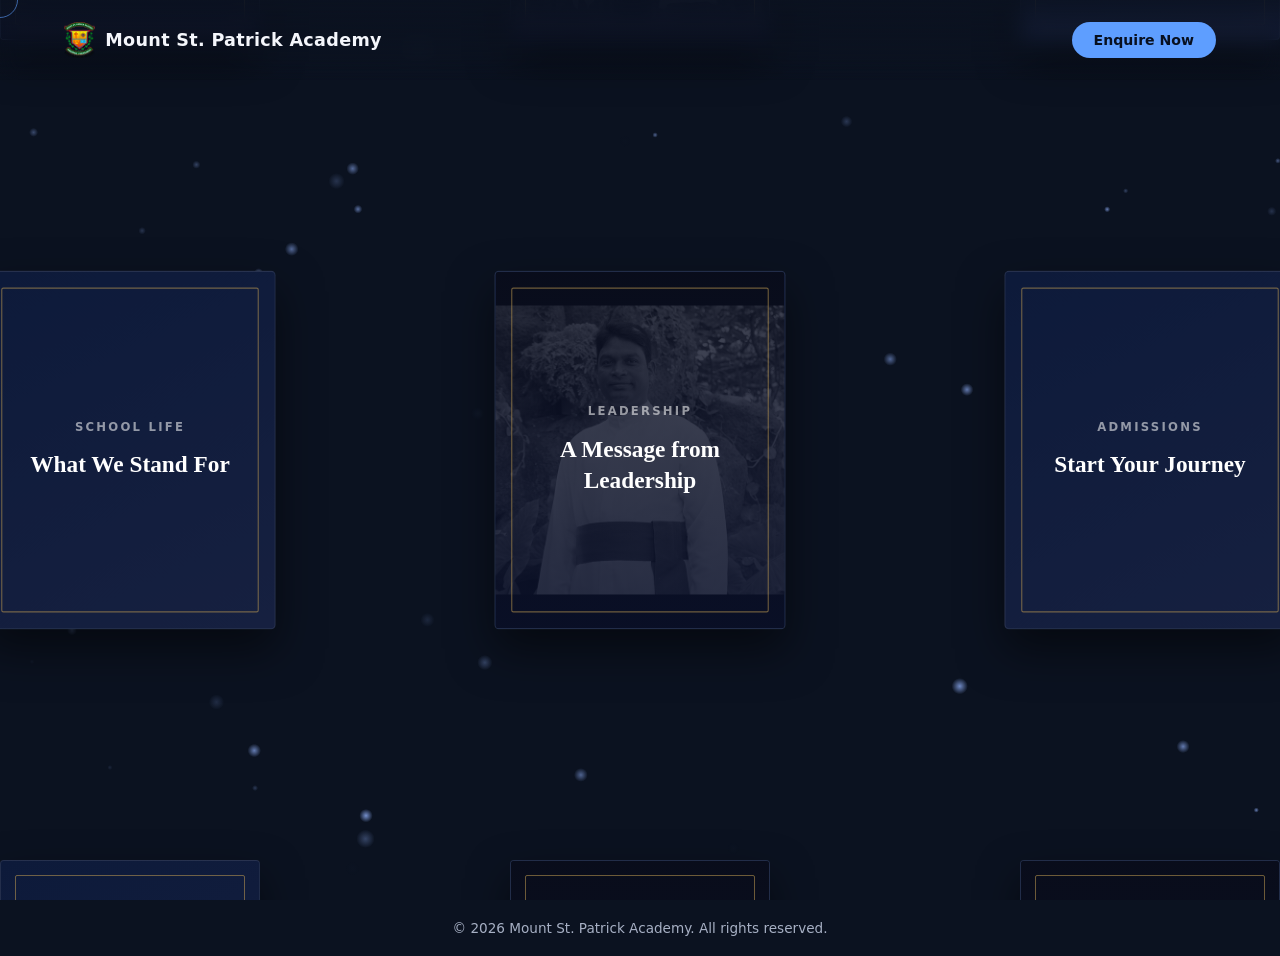
==== commit 2f70d13b: "update index.html" ====
--- a/index.html
+++ b/index.html
@@ -4,11 +4,10 @@
 <meta charset="UTF-8">
 <meta name="viewport" content="width=device-width, initial-scale=1, viewport-fit=cover">
 <title>Mount St. Patrick Academy</title>
-
+<link rel="stylesheet" href="css/style.css">
 </head>
 <body>
 
-  
   <div class="cursor-ring" id="cursorRing"></div>
 
   <header id="header">
@@ -24,7 +23,7 @@
     <div class="playground" id="playground"></div>
   </div>
 
-    <div class="drag-cursor" id="dragCursor">
+  <div class="drag-cursor" id="dragCursor">
     <svg class="icon-move" viewBox="0 0 24 24" fill="currentColor" xmlns="http://www.w3.org/2000/svg">
       <path d="M12 2l-3 3h2v4H7V7l-3 3 3 3v-2h4v4H9l3 3 3-3h-2v-4h4v2l3-3-3-3v2h-4V5h2z"/>
     </svg>
@@ -50,5 +49,7 @@
   <footer>
     &copy; 2026 Mount St. Patrick Academy. All rights reserved.
   </footer>
+
+  <script src="js/app.js"></script>
 </body>
-</html>
+</html>
--- a/css/style.css
+++ b/css/style.css
@@ -0,0 +1,177 @@
+:root{
+  --bg:#0b1220;
+  --bg-2:#0f1830;
+  --accent:#5e9eff;
+  --accent-2:#8b7bff;
+  --text:#f4f6fb;
+  --muted:#a7b0c4;
+  --card:#101a33;
+}
+*{box-sizing:border-box; margin:0; padding:0;}
+html{scroll-behavior:smooth;}
+body{
+  background:var(--bg);
+  color:var(--text);
+  font-family:'Segoe UI',system-ui,-apple-system,sans-serif;
+  overflow-x:hidden;
+  cursor:none;
+}
+a{color:inherit; text-decoration:none;}
+
+/* ---------- custom cursor ---------- */
+.cursor-ring{
+  position:fixed; top:0; left:0; pointer-events:none; z-index:9999;
+  border-radius:50%; transform:translate(-50%,-50%);
+  width:36px; height:36px; border:1.5px solid rgba(94,158,255,.6);
+  transition:width .2s ease,height .2s ease,transform .15s ease, border-color .2s ease;
+}
+.cursor-ring.hover{width:64px; height:64px; border-color:var(--accent-2); background:rgba(139,123,255,.08);}
+@media (hover:none){ .cursor-ring{display:none;} body{cursor:auto;} }
+
+/* ---------- nav ---------- */
+header{
+  position:fixed; top:0; left:0; right:0; z-index:100;
+  display:flex; align-items:center; justify-content:space-between;
+  padding:22px 5%; backdrop-filter:blur(10px);
+  background:linear-gradient(to bottom, rgba(11,18,32,.85), transparent);
+  transition:padding .3s ease, background .3s ease;
+}
+header.scrolled{ padding:12px 5%; background:rgba(11,18,32,.9); }
+.logo{display:flex; align-items:center; gap:10px; font-weight:700; font-size:1.1rem; letter-spacing:.3px;}
+.logo img{height:36px;}
+nav ul{display:flex; gap:34px; list-style:none;}
+nav a{font-size:.92rem; color:var(--muted); position:relative; padding:4px 0;}
+nav a::after{
+  content:''; position:absolute; left:0; bottom:-2px; height:1px; width:0;
+  background:var(--accent); transition:width .3s ease;
+}
+nav a:hover{color:var(--text);}
+nav a:hover::after{width:100%;}
+.nav-cta{
+  background:var(--accent); color:#08101f; padding:10px 22px; border-radius:999px;
+  font-weight:600; font-size:.88rem; transition:transform .25s ease, box-shadow .25s ease;
+}
+.nav-cta:hover{ transform:translateY(-2px); box-shadow:0 8px 24px rgba(94,158,255,.35);}
+
+/* ---------- flat card playground ---------- */
+.globe-stage{
+  position:relative; width:100vw; height:100vh;
+  cursor:none; -webkit-user-select:none; user-select:none;
+  background:var(--bg); overflow:hidden;
+}
+#particles{ position:absolute; inset:0; z-index:0; pointer-events:none; }
+.playground{
+  position:absolute; top:50%; left:50%; will-change:transform; z-index:1;
+  transform:translate(-50%,-50%) scale(1);
+  transition:transform .4s cubic-bezier(.2,.8,.2,1);
+}
+.playground.zoomed{
+  transition:transform .35s cubic-bezier(.2,.8,.2,1);
+}
+.playground.panning{
+  transition:none;
+}
+
+/* ---- Westbourne-style cards ---- */
+.pg-card{
+  position:absolute; width:260px; height:320px; border-radius:4px; overflow:hidden;
+  background:#0f1b3a;
+  border:1px solid rgba(255,255,255,.08);
+  box-shadow:0 18px 40px rgba(0,0,0,.5);
+  transition:transform .35s cubic-bezier(.2,.8,.2,1), box-shadow .35s ease;
+  display:flex; flex-direction:column; justify-content:center; align-items:center;
+  text-align:center; padding:28px;
+  box-sizing:border-box;
+}
+.pg-card::before{
+  content:''; position:absolute; inset:14px;
+  border:1px solid rgba(191,155,80,.55); border-radius:2px;
+  pointer-events:none; z-index:2;
+  transition:border-color .35s ease;
+}
+.pg-card:hover{
+  transform:translateY(-6px) scale(1.025);
+  box-shadow:0 32px 64px rgba(0,0,0,.65); z-index:5;
+}
+.pg-card:hover::before{ border-color:rgba(191,155,80,.9); }
+.pg-card img{
+  position:absolute; inset:0; width:100%; height:100%; object-fit:contain;
+  background:#0a1226;
+  filter:grayscale(1) brightness(.45); transition:transform .5s ease, filter .35s ease;
+  z-index:0;
+}
+.pg-card:hover img{ transform:scale(1.06); filter:grayscale(0) brightness(.55); }
+.pg-card::after{
+  content:''; position:absolute; inset:0; z-index:1;
+  background:linear-gradient(180deg, rgba(10,18,50,.45) 0%, rgba(10,18,50,.7) 100%);
+}
+.pg-card.tinted{
+  background:linear-gradient(155deg, #0d1a3a 0%, #162040 100%);
+}
+.pg-card.tinted::after{ background:none; }
+
+.pg-body{
+  position:relative; z-index:3;
+  display:flex; flex-direction:column; align-items:center; gap:14px;
+}
+.pg-tag{
+  display:block; font-size:.65rem; letter-spacing:2px; text-transform:uppercase;
+  color:rgba(255,255,255,.55); font-weight:600;
+}
+.pg-title{
+  font-size:1.3rem; font-weight:700; line-height:1.35;
+  font-family:Georgia,'Times New Roman',serif;
+  color:#fff;
+}
+
+/* ---- drag cursor ---- */
+.drag-cursor{
+  position:fixed; top:0; left:0; width:54px; height:54px; border-radius:50%;
+  background:rgba(255,255,255,.97); color:#0b1220;
+  display:flex; align-items:center; justify-content:center;
+  pointer-events:none; z-index:9998;
+  transform:translate(-50%,-50%) scale(0);
+  transition:transform .28s cubic-bezier(.34,1.56,.64,1);
+  box-shadow:0 4px 18px rgba(0,0,0,.4);
+}
+.drag-cursor.active{ transform:translate(-50%,-50%) scale(1); }
+.drag-cursor.grabbing{ transform:translate(-50%,-50%) scale(.84); }
+.drag-cursor svg{ width:22px; height:22px; }
+.drag-cursor .icon-point{ display:none; }
+.drag-cursor.pointing .icon-move{ display:none; }
+.drag-cursor.pointing .icon-point{ display:block; }
+
+/* ---------- card detail modal ---------- */
+.card-modal-overlay{
+  position:fixed; inset:0; z-index:9997; background:rgba(5,9,20,.7);
+  display:flex; align-items:center; justify-content:center; padding:40px;
+  opacity:0; pointer-events:none; transition:opacity .3s ease;
+}
+.card-modal-overlay.open{ opacity:1; pointer-events:auto; }
+.card-modal{
+  background:#f3f5f9; color:#0b1220; max-width:640px; width:100%; max-height:82vh;
+  overflow-y:auto; border-radius:18px; position:relative; padding:64px 48px 56px;
+  text-align:center; transform:translateY(24px) scale(.97); transition:transform .35s cubic-bezier(.2,.8,.2,1);
+}
+.card-modal-overlay.open .card-modal{ transform:translateY(0) scale(1); }
+.card-modal-close{
+  position:absolute; top:18px; left:50%; transform:translateX(-50%);
+  width:36px; height:36px; border-radius:50%; background:rgba(11,18,32,.08);
+  display:flex; align-items:center; justify-content:center; cursor:pointer; border:none;
+  font-size:1.1rem; color:#0b1220;
+}
+.card-modal-close:hover{ background:rgba(11,18,32,.16); }
+.card-modal .tag{ color:var(--accent); font-weight:700; letter-spacing:1px; text-transform:uppercase; font-size:.78rem; }
+.card-modal h2{ font-size:clamp(1.7rem,3.5vw,2.4rem); margin:14px 0 22px; font-weight:700; }
+.card-modal img{ width:100%; max-height:280px; object-fit:contain; background:#e9ebf1; border-radius:12px; margin-bottom:22px; }
+.card-modal p{ color:#3c465c; line-height:1.6; font-size:1rem; }
+
+footer{
+  position:relative; z-index:20;
+  padding:20px 5%; text-align:center; color:var(--muted); font-size:.85rem;
+}
+
+@media (max-width:900px){
+  nav ul{display:none;}
+  .card-modal{ padding:56px 24px 40px; }
+}
